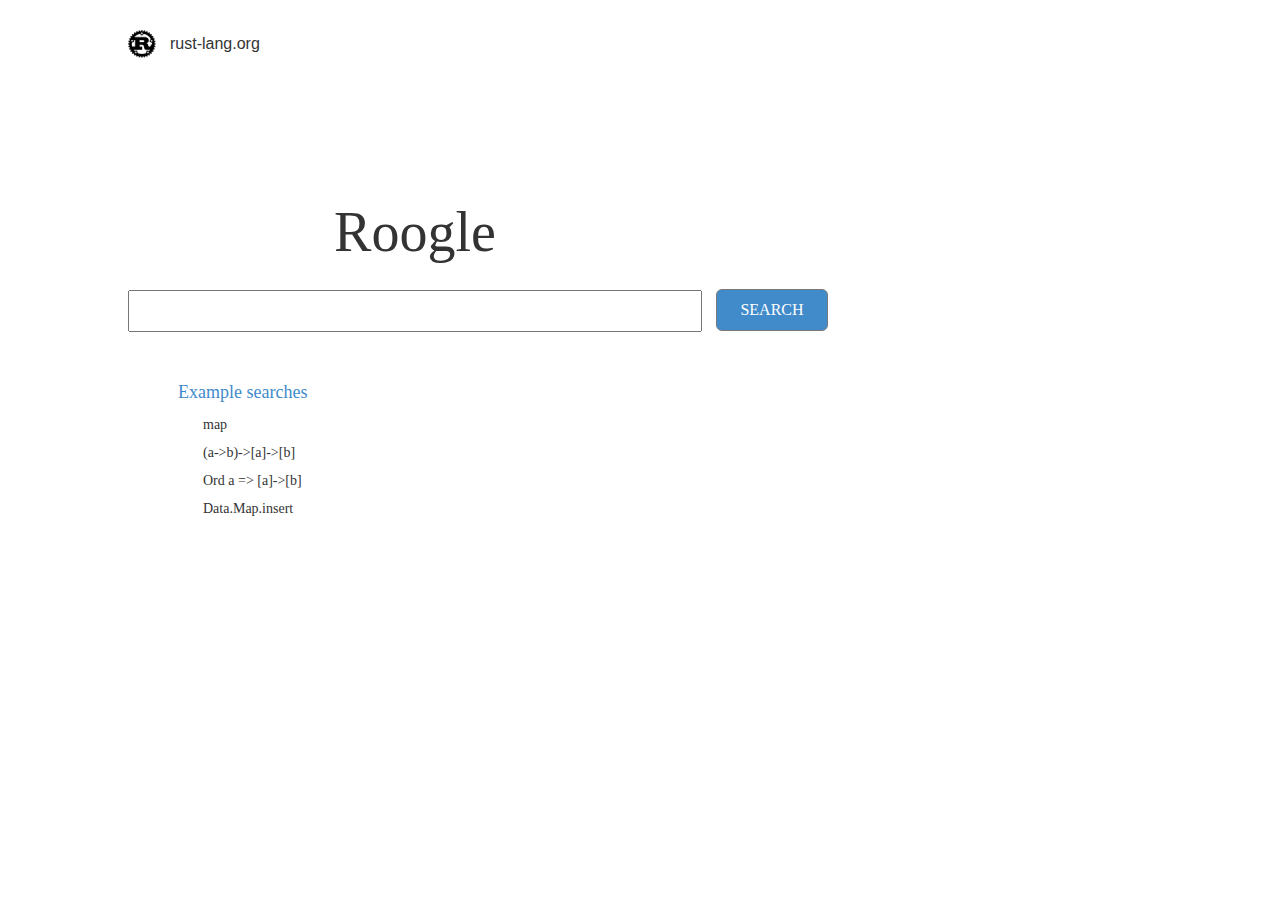
==== skin/_index.html @ 5b7dfc3b "add converter of fn signature from json to string" ====
<!DOCTYPE>
<html>
<head>
<meta charset="utf-8">
<meta name="viewport" content="width=1280">
<meta name="format-detection" content="telephone=no">
<title>Roogle</title>
<link rel="stylesheet" href="css/main.css">
</head>
<body>
  <header>
  	<div class="wrapper">
  		<a href="#">
  		  <div class="logo">
  			  rust-lang.org
  		  </div>
  		</a>
  	</div>
  </header>
  <div class="find_block">
  	<div class="wrapper">
  	  <div class="find_block_center">
  		<div class="find_block_title">
  		  <h1>Roogle</h1>
  		</div>
  		<div class="search_block">
  		  <form>
  			<input type="search">
  			<input type="submit" value="search">
  		  </form>
  		</div>
  		<div class="example_block">
  			<div class="example_text">
  				Example searches
  			</div>
  			<div class="example_code">
  				<pre>
  					<code>
map

(a->b)->[a]->[b]

Ord a => [a]->[b]

Data.Map.insert
  					</code>
  				</pre>
  			</div>
  		</div>
  	  </div>
  	</div>
  </div>
</body>
</html>
---- skin/css/main.css ----
* {
	margin:0;
	padding:0;
	outline: none;
}
body,html  {
  width: 100%;
}
/*Page MAIN*/
header  {
  width: 100%;
  height: 200px;
}
a {
  text-decoration: none;
}
.clear  {
  clear: both;
}
.wrapper  {
  width: 1024px;
  margin: 0 auto;
}
.logo  {
  font-family: 'Arial Обычный', 'Arial';
  font-weight: 400;
  font-style: normal;
  font-size: 16px;
  color: #333333;
  text-align: left;
  line-height: 28px;
  overflow: auto;
  padding-top: 30px;
}
.logo:before  {
  content: '';
  background: url('../images/logo_rust.png') no-repeat;
  width: 28px;
  height: 28px;
  display: block;
  float: left;
  margin-right: 14px;
}
.find_block  {
  width: 100%;
  height: 200px;
}
.find_block_center  {
  margin: 0 auto;
  overflow: auto;
}
.find_block_title  {
  width: 574px;
  text-align: center;
  margin-bottom: 25px;
}
.find_block_title h1  {
  font-family: 'Open Sans Regular', 'Open Sans';
  font-weight: 400;
  font-style: normal;
  font-size: 56px;
  color: #333333;
  line-height: normal;
}
.search_block input[type="search"]  {
  width: 574px;
  height: 42px;
  font-family: 'Open Sans Regular', 'Open Sans';
  font-weight: 400;
  font-style: normal;
  font-size: 13px;
  text-decoration: none;
  color: #000000;
  text-align: left;
  margin-right: 10px;
}
.search_block input[type="submit"]  {
  width: 112px;
  height: 42px;
  font-family: 'Open Sans Regular', 'Open Sans';
  font-weight: 400;
  font-style: normal;
  font-size: 16px;
  color: #FFFFFF;
  text-align: center;
  line-height: normal;
  cursor: pointer;
  text-transform: uppercase;
  border-radius: 6px;
  background: #428bca;
  border: 1px solid #797979;
}
.search_block input[type="submit"]:hover   {
  background: #357ebd;
}
.example_block  {
  margin: 50px 0 0 50px;
}
.example_text  {
  font-family: 'Open Sans Regular', 'Open Sans';
  font-weight: 400;
  font-style: normal;
  font-size: 18px;
  color: #428BCA;
  text-align: left;
  line-height: normal;
}
.example_code  {
  margin-left: 25px;
}
.example_code code  {
  font-family: 'Open Sans Regular', 'Open Sans';
  font-weight: 400;
  font-style: normal;
  font-size: 14px;
  color: #333333;
  text-align: left;
  line-height: 14px;
}
/*page1*/
.logo_page1  {
  font-family: 'Arial Обычный', 'Arial';
  font-weight: 400;
  font-style: normal;
  font-size: 16px;
  color: #333333;
  text-align: left;
  line-height: 28px;
  overflow: auto;
  margin-top: 30px;
}
.logo_page1:before  {
  content: '';
  background: url('../images/logo_rust.png') no-repeat;
  width: 28px;
  height: 28px;
  display: block;
  float: left;
  margin-right: 14px;
}
.roogle_title_and_logo  {
  float: left;
  margin: 0 20px;
}
.roogle_title_and_logo h1  {
  padding: 25px 0 0 0;
}
.roogle_title_and_logo h1 a  {
  font-family: 'Open Sans Regular', 'Open Sans';
  font-weight: 400;
  font-style: normal;
  font-size: 42px;
  color: #000000;
  line-height: normal;
  text-decoration: none;
}
.forma_search  {
  padding: 30px 40px 0 0;
}
.forma_search  input[type="submit"]  {
  width: 112px;
  height: 42px;
  font-family: 'Open Sans Regular', 'Open Sans';
  font-weight: 400;
  font-style: normal;
  font-size: 16px;
  text-transform: uppercase;
  border-radius: 6px;
  background: #fff;
  border: 1px solid #797979;
}
.forma_search  input[type="submit"]:hover  {
  background: #f2f2f2;
}
.forma_search  input[type="search"]  {
  width: 364px;
  height: 42px;
  font-family: 'Open Sans Regular', 'Open Sans';
  font-weight: 400;
  font-style: normal;
  font-size: 13px;
  text-decoration: none;
  color: #000000;
  text-align: left;
  margin-right: 10px;
}
.what_search  {
  font-family: 'Open Sans Regular', 'Open Sans';
  font-weight: 400;
  font-style: normal;
  font-size: 24px;
  color: #000000;
  line-height: normal;
  margin: 30px 0 0 20px;
}
.result_search_spisok  {
  margin-top: 35px;
}
.result_search_item  {
  margin-bottom: 25px;
}
.what_we_search,.what_we_search span  {
  font-family: 'Open Sans Regular', 'Open Sans';
  font-weight: 400;
  font-style: normal;
  font-size: 18px;
  color: #666666;
  line-height: normal;
  text-indent: 3px;
}
.what_we_search a  {
  font-family: 'Open Sans Regular', 'Open Sans';
  font-weight: 400;
  font-style: normal;
  font-size: 20px;
  color: #428BCA;
}
.result_razdel  {
  font-family: 'Open Sans Regular', 'Open Sans';
  font-weight: 400;
  font-style: normal;
  font-size: 14px;
  color: #666666;
  line-height: normal;
  padding: 10px 0;
}
.result_anons  {
  font-family: 'Open Sans Regular', 'Open Sans';
  font-weight: 400;
  font-style: normal;
  font-size: 13px;
  color: #999999;
  line-height: normal;
}
.plus  {
  background: url('../images/plus_butt.png') no-repeat;
  width: 24px;
  height: 24px;
  background-size: 20px;
  display: block;
  float: left;
  opacity: 0.6;
  margin-right: 6px;
  cursor: pointer;
}
.minus  {
  background: url('../images/minus_butt.png') no-repeat;
  width: 24px;
  height: 24px;
  background-size: 20px;
  display: block;
  float: left;
  opacity: 0.6;
  margin-right: 6px;
  cursor: pointer;
}
.result_anons_hidden  {
  font-family: 'Open Sans Regular', 'Open Sans';
  font-weight: 400;
  font-style: normal;
  font-size: 13px;
  color: #999999;
  line-height: normal;
}
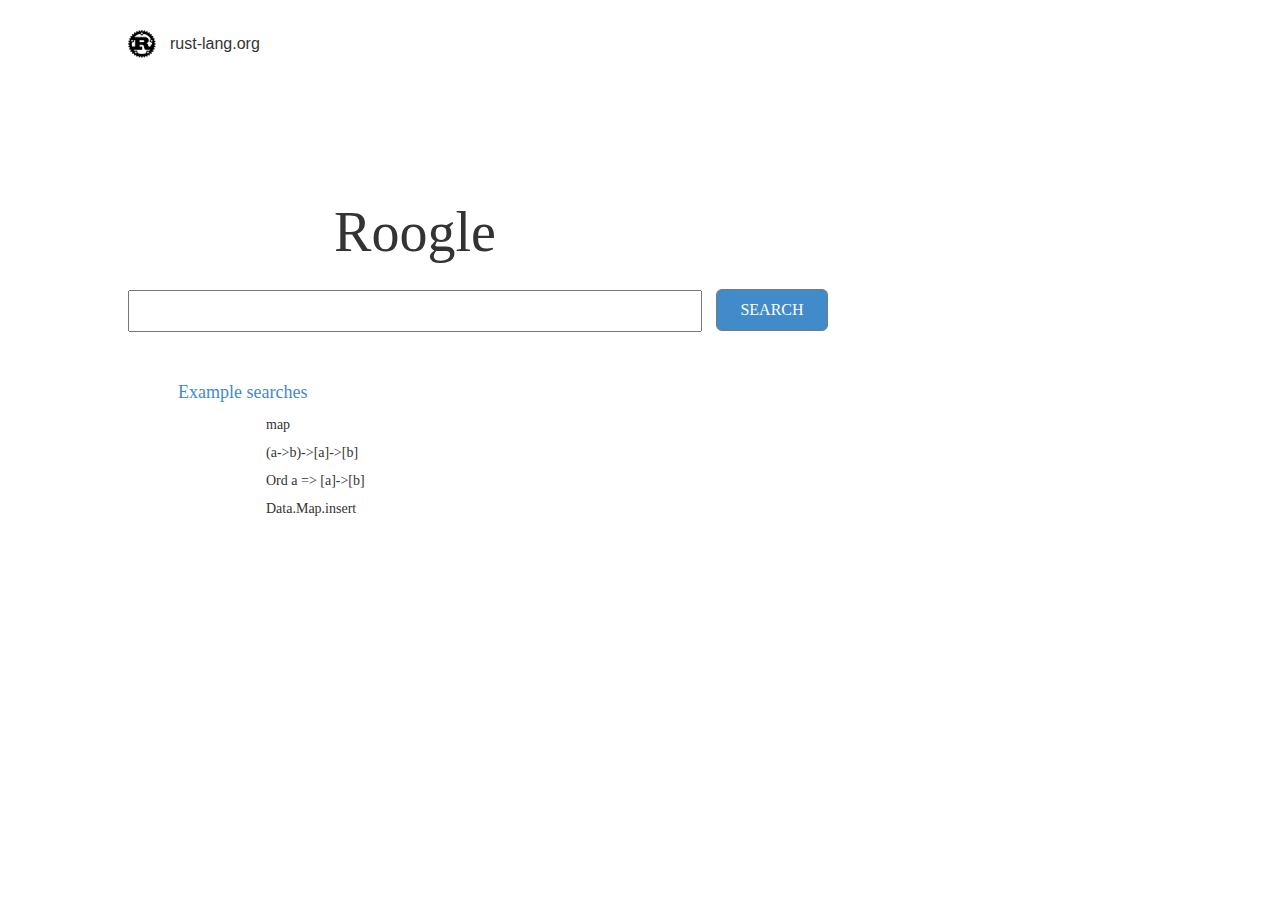
==== commit a3c58c09: "Some fast fixes" ====
--- a/skin/_index.html
+++ b/skin/_index.html
@@ -1,3 +1,6 @@
+<?php
+require_once "php_exec.php";
+?>
 <!DOCTYPE>
 <html>
 <head>
@@ -8,6 +11,7 @@
 <link rel="stylesheet" href="css/main.css">
 </head>
 <body>
+
   <header>
   	<div class="wrapper">
   		<a href="#">
@@ -17,38 +21,44 @@
   		</a>
   	</div>
   </header>
+
   <div class="find_block">
+
   	<div class="wrapper">
   	  <div class="find_block_center">
-  		<div class="find_block_title">
-  		  <h1>Roogle</h1>
-  		</div>
-  		<div class="search_block">
-  		  <form>
-  			<input type="search">
-  			<input type="submit" value="search">
-  		  </form>
-  		</div>
-  		<div class="example_block">
-  			<div class="example_text">
-  				Example searches
-  			</div>
-  			<div class="example_code">
-  				<pre>
-  					<code>
-map
 
-(a->b)->[a]->[b]
+    		<div class="find_block_title">
+    		  <h1>Roogle</h1>
+    		</div>
 
-Ord a => [a]->[b]
+    		<div class="search_block">
+    		  <form>
+    			<input type="search">
+    			<input type="submit" value="search">
+    		  </form>
+    		</div>
 
-Data.Map.insert
-  					</code>
-  				</pre>
-  			</div>
-  		</div>
+    		<div class="example_block">
+    			<div class="example_text">
+    				Example searches
+    			</div>
+    			<div class="example_code">
+    				<pre>
+    					<code>
+                  map
+
+                  (a->b)->[a]->[b]
+
+                  Ord a => [a]->[b]
+
+                  Data.Map.insert
+    					</code>
+    				</pre>
+    			</div>
+    		</div>
+
   	  </div>
   	</div>
   </div>
 </body>
-</html>+</html>
